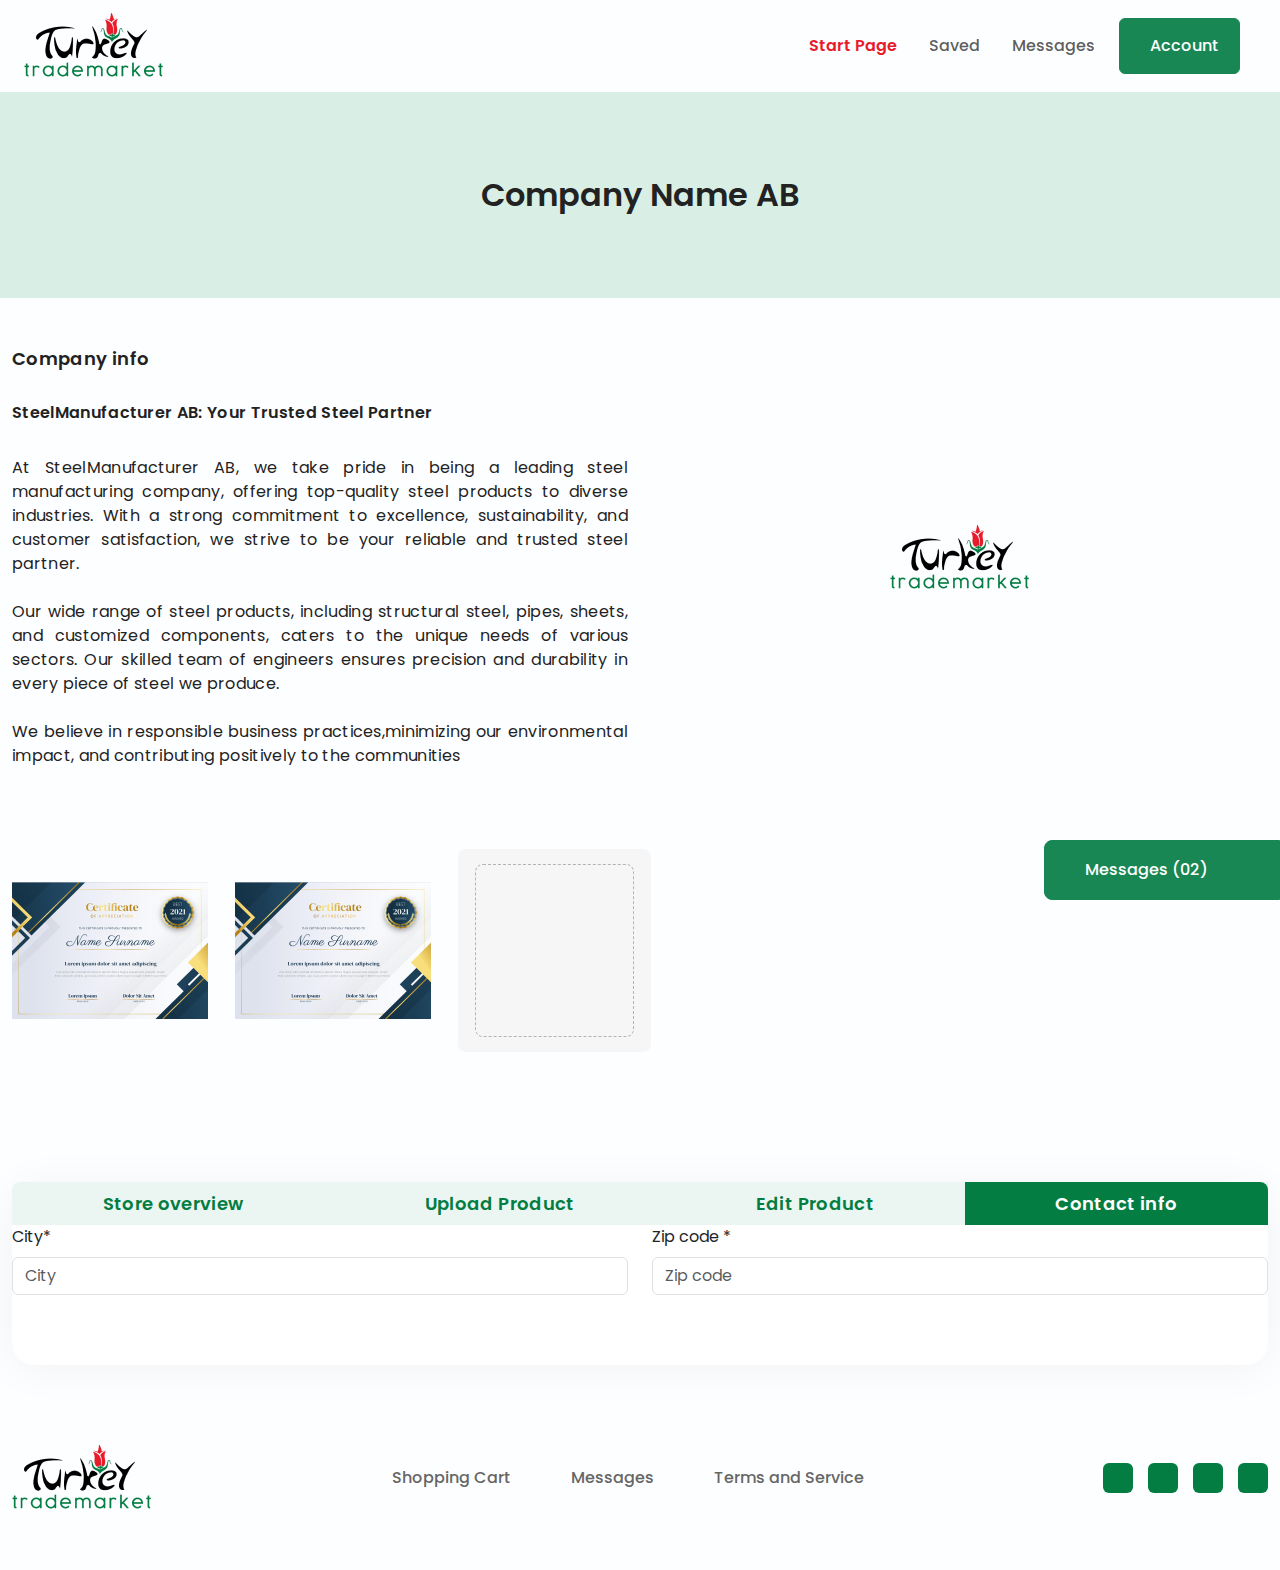
==== contact_info.html @ 6b0da34c "update" ====
<!DOCTYPE html>
<html lang="en">

<head>
    <meta charset="UTF-8">
    <meta name="viewport" content="width=device-width, initial-scale=1.0">
    <title>Turkey__Trademarket__Contact__Info</title>


    <link rel="preconnect" href="https://fonts.googleapis.com">
    <link rel="preconnect" href="https://fonts.gstatic.com" crossorigin>
    <link href="https://fonts.googleapis.com/css2?family=Poppins:wght@400;500;600;700;800;900&display=swap"
        rel="stylesheet">
    <link rel="stylesheet" href="https://cdnjs.cloudflare.com/ajax/libs/font-awesome/6.4.2/css/all.min.css"
        integrity="sha512-z3gLpd7yknf1YoNbCzqRKc4qyor8gaKU1qmn+CShxbuBusANI9QpRohGBreCFkKxLhei6S9CQXFEbbKuqLg0DA=="
        crossorigin="anonymous" referrerpolicy="no-referrer" />
    <link href="https://cdn.jsdelivr.net/npm/bootstrap@5.3.0/dist/css/bootstrap.min.css" rel="stylesheet">
    <link rel="stylesheet" href="./assets/css/contact_info.css">
    <link rel="stylesheet" href="./assets/css/responsive.css">

</head>

<body>
    <!-- Navbar Start Here-->
    <div class="navbar__section">
        <div class="container">
            <div class="navbar__area">
                <!-- bootstarp class -->
                <nav class="navbar navbar-expand-lg navbar-light bg-light">
                    <div class="container-fluid">
                        <a class="navbar-brand" href="./index.html"><img src="./assets/images/main__logo.png"
                                alt="logo"></a>

                        <button class="navbar-toggler" type="button" data-bs-toggle="collapse"
                            data-bs-target="#navbarSupportedContent" aria-controls="navbarSupportedContent"
                            aria-expanded="false" aria-label="Toggle navigation">
                            <span class="navbar-toggler-icon"></span>
                        </button>

                        <div class="collapse navbar-collapse" id="navbarSupportedContent">
                            <ul class="navbar-nav ms-auto me-3 mb-2 mb-lg-0 gap-3 align-items-center">
                                <li class="nav-item">
                                    <a class="nav-link" href="#"> <span style="color: #E61C2B; font-weight: 600;">Start
                                            Page</span> </a>
                                </li>

                                <li class="nav-item">
                                    <a class="nav-link" href="#"><i class="fa-solid fa-star"></i> Saved</a>
                                </li>
                                <li class="nav-item">
                                    <a class="nav-link" href="#"><i class="fa-solid fa-comment-dots"></i> Messages</a>
                                </li>

                                <li>
                                    <a class="btn btn-success account" href="#" type="button"><i
                                            class="fa-solid fa-user"></i> Account

                                    </a>

                                </li>
                            </ul>


                        </div>
                    </div>
                </nav>
            </div>
            <!-- bootstarp class -->
        </div>
    </div>
    </div>
    <!-- Navbar End Here-->

    <!-- Name Bar Start Here-->
    <div class="name__section">
        <div class="container">
            <div class="name__area">
                <h2 class="company">Company Name AB</h2>
            </div>
        </div>
    </div>
    </div>
    <!-- Name Bar End Here-->
    <!-- Comapany Info Start Here-->
    <div class="info__section">
        <div class="container">
            <div class="info__area">

                <div class="row align-items-center">
                        <div class="col-lg-6">
                            <h4 class="heading">Company info</h4>
                            <p class="sub-heading">SteelManufacturer AB: Your Trusted Steel Partner</p>
                            <p class="content">At SteelManufacturer AB, we take pride in being a leading steel manufacturing
                                company,
                                offering top-quality steel products to diverse industries. With a strong commitment to
                                excellence, sustainability, and customer satisfaction, we strive to be your reliable and
                                trusted steel partner.<br><br>

                                Our wide range of steel products, including structural steel, pipes,
                                sheets, and customized components, caters to the unique needs of various sectors. Our
                                skilled
                                team of engineers ensures precision and durability in every piece of steel we
                                produce.<br><br>

                                We believe in responsible business practices,minimizing our environmental impact, and
                                contributing positively to the communities</p>

                        </div>


                        <div class="col-lg-6">
                            <div class="text-center">
                            <a href="./index.html"><img class="" src="./assets/images/main__logo.png" alt="logo"></a>

                        </div>
                    </div>
                </div>      

                <div class="row align-items-center">
                            <div class="col-lg-6">
                                <ul class="certificate">
                                    <li><a href="#"><img src="./assets/images/cert.png" alt="certificate"></a></li>
                                    <li><a href="#"><img src="./assets/images/cert.png" alt="certificate"></a></li>
                                    <li class="image__input"> 
                                        <i class="fa-solid fa-plus"></i>
                                      <div class="dash__border"></div>
                                    </li>
        
                                </ul>
                            </div>

                                <div class="col-lg-6">
                                    <div class="video text-center">
                                        <!-- <a href=""><img class="" src="./assets/images/video.png" alt="video"></a> -->
                                        <iframe width="589" height="264" src="https://www.youtube.com/embed/cUraBWFuwyU?si=U3fPwH2gJ_i-Uu9b" title="YouTube video player" frameborder="0" allow="accelerometer; 
                                        autoplay; clipboard-write; encrypted-media; gyroscope; picture-in-picture; web-share" allowfullscreen></iframe>
            
                                    </div>
            
              
                        </div>

                </div>

              

                 


            </div>
        </div>
    </div>

    <!-- Comapany Info End Here-->


    <!-- product tab start -->
    <div class="tab__section">
        <div class="container">
            <div class="tab__area">

                <nav class="nav nav-pills flex-column flex-sm-row">
                    <a class="flex-sm-fill text-sm-center nav-link" href="#">Store overview</a>
                    <a class="flex-sm-fill text-sm-center nav-link" href="#">Upload Product</a>
                    <a class="flex-sm-fill text-sm-center nav-link" href="#">Edit Product</a>
                    <a class="flex-sm-fill text-sm-center nav-link active" aria-current="page">Contact info</a>

                  </nav>


                  <form>
                    <div class="row mb-3">
                        <div class="col">
                          <label for="City" class="form-label text__black">City<span class="star">*</span></label>
                          <input type="text" class="form-control" placeholder="City" id="City">
                        </div>
    
                        <div class="col">
                          <label for="Zip code" class="form-label text__black">Zip code <span class="star">*</span></label>
                          <input type="text" class="form-control" placeholder="Zip code" id="Zip code">
                        </div>
                      </div>
    
    












                  </form>



            </div>
        </div>
    </div>

    <!-- product tab end -->
    <footer>

        <div class="footer__section">
            <div class="container">
                <div class="footer__area">

                    <div class="footer__logo">
                        <img src="./assets/images/main__logo.png" alt="Pic">
                    </div>

                    <div class="footer__menu">
                        <a href="#">Shopping Cart</a>
                        <a href="#">Messages</a>
                        <a href="#">Terms and Service</a>
                    </div>

                    <div class="footer__social">
                        <a href="#"><i class="fa-brands fa-facebook-f"></i></a>
                        <a href="#"><i class="fa-brands fa-linkedin-in"></i></a>
                        <a href="#"><i class="fa-brands fa-youtube"></i></a>
                        <a href="#"><i class="fa-brands fa-instagram"></i></a>
                    </div>

                </div>
            </div>
        </div>


        <div class="footer__button">
            <div class="container">
                <div class="fixed__button">
                    <form class="d-flex">
                        <button class="btn btn-success custom ms-auto" type="link"><i
                                class="fa-solid fa-comment-dots"></i> Messages (02) </button>
                    </form>

                </div>


            </div>


        </div>



    </footer>





    <script src="https://cdn.jsdelivr.net/npm/@popperjs/core@2.9.2/dist/umd/popper.min.js"
        integrity="sha384-IQsoLXl5PILFhosVNubq5LC7Qb9DXgDA9i+tQ8Zj3iwWAwPtgFTxbJ8NT4GN1R8p"
        crossorigin="anonymous"></script>
    <script src="https://cdn.jsdelivr.net/npm/bootstrap@5.0.2/dist/js/bootstrap.min.js"
        integrity="sha384-cVKIPhGWiC2Al4u+LWgxfKTRIcfu0JTxR+EQDz/bgldoEyl4H0zUF0QKbrJ0EcQF"
        crossorigin="anonymous"></script>
    <script src="./assets/js/script.js"></script>
</body>

</html>
---- assets/css/contact_info.css ----
/* styles.css */

/* General Styles */

*{
    margin: 0;
    padding: 0;
    box-sizing: border-box;
    font-family: 'Poppins', sans-serif;
   
}

ul {
    padding: 0;
    margin: 0;
}

h1, h2, h3, h4, h5,h6,p{
    margin: 0;
}

li{
    list-style: none;
}

a {
    text-decoration: none;
}
body{
    background: #FDFEFF;


}

:root{
    --white : #fff;
}
/* General Styles End */


.container {
    max-width: 1440px;
} 
/* NAVBAR START */


.bg-light{
    --bs-bg-opacity: 0;
}
.collapse{
    color: #666;
    font-size: 16px;
    font-weight: 500;
    line-height: 18px;
}
.nav-item i{
    width: 20px;
    height: 20px;
}
.btn-success {
    color: #FFF;
    font-size: 16px;
    font-weight: 500;
    line-height: 18px; 
    padding: 18px 20px;

}
.btn-success:hover{
    background-color:#fff ;
    color:#037D41;
    border: 1px solid #037D41;

}

.account{
    display: inline-flex;
    padding: 18px 20px;
    align-items: center;
    gap: 10px;
}

/* NAVBAR END */

.name__section{
    padding: 84px 0;
    background-color:#D9EEE4;
}

.company{
    color: #222;
    text-align: center;
    font-size: 32px;
    font-weight: 600;
}
.info__section{
    margin: 50px 0 130px 0;
}
.heading {
    color: #222;
    font-size: 18px ;
    font-weight: 600;
    letter-spacing: 0.36px;
}
.sub-heading{
    color: #222;
    font-size: 16px;
    font-weight: 600;
    letter-spacing: 0.32px;
    padding: 31px 0;
    
}
.content{
    color: #222;
    font-size: 16px;
    font-weight: 400;
    letter-spacing: 0.32px;
    text-align: justify;
}
.certificate{
    display: flex;
    align-items: center;
    justify-content: space-between;
    gap: 27px;
    padding-top: 81px;
}
.image__input{
    border-radius: 8px;
    background:#F6F6F6;
    width: 193px;
    height: 203px;
    border-radius: 8px;
    padding: 15px 17px;
    position: relative;

}
.image__input i{
    position: absolute;
    top: 39%;
    left: 39%;
    font-size: 50px;
    color: gray;
}
.dash__border{
    border: 1px dashed #B2B4B3;
    width: 159px;
    height: 173px;
    border-radius: 8px;
}
.video iframe{
    border-radius: 8px;
}
/* TAB SECTION START */
.tab__section{
    border-radius: 8px;
}

.tab__area{
    background: #fff;
    border-radius: 8px;

}
.nav{
    background: #EBF6F2;
    width: 100%;
    border-radius: 8px 0 0 0;
}
.nav a{
    color: #037D41;
    font-family: Poppins;
    font-size: 18px;
    font-style: normal;
    font-weight: 600;
    line-height: normal;
    letter-spacing: 0.36px;
    

}
.nav a:hover{
    color: #fff;
    background-color: #037D41;
    border-radius: 0 !important;
}
.nav-pills .nav-link{
    border-radius: 8px 0 0 0 ;
   
}


.nav-pills .nav-link.active,.nav-pills .show>.nav-link.nav-pills .show>.nav-link{
    background-color: #037D41;
    border-radius:  0 8px 0 0;

}

.product__parent{
    padding: 54px 44px;
}
.tab__area{
    border-radius: 22px;
    background: #FFF;
    box-shadow: 0px 4px 44px 0px rgba(0, 0, 0, 0.05);
    margin: 80px 0px;
    padding-bottom: 54px;
    align-items: center;
    justify-content: center;

}

/* FOOTER SECTION START */

.footer__section{
    margin-bottom: 59px;
}
.footer__area{
    display: flex;
    align-items: center;
    justify-content: space-between;
}
.footer__menu{
    display: flex;
    gap: 60px;

}
.footer__social {
    display: flex;
    gap: 15px;
}


.footer__menu a{
    color: #666;
    font-size: 16px;
    font-weight: 500;
}

.footer__social a{
    background-color: #037D41;
    color: #FFF;
    width: 30px;
    height: 30px;
    border-radius: 6px;
    display: flex;
    align-items: center;
    justify-content: center;


}


.fixed__button{
    position: fixed;
    bottom: 0;
    right: 0;
}
.custom{
    border-radius: 8px 0px 0px 8px;
    padding: 20px 71px 20px 40px;

}
/* FOOTER SECTION END */
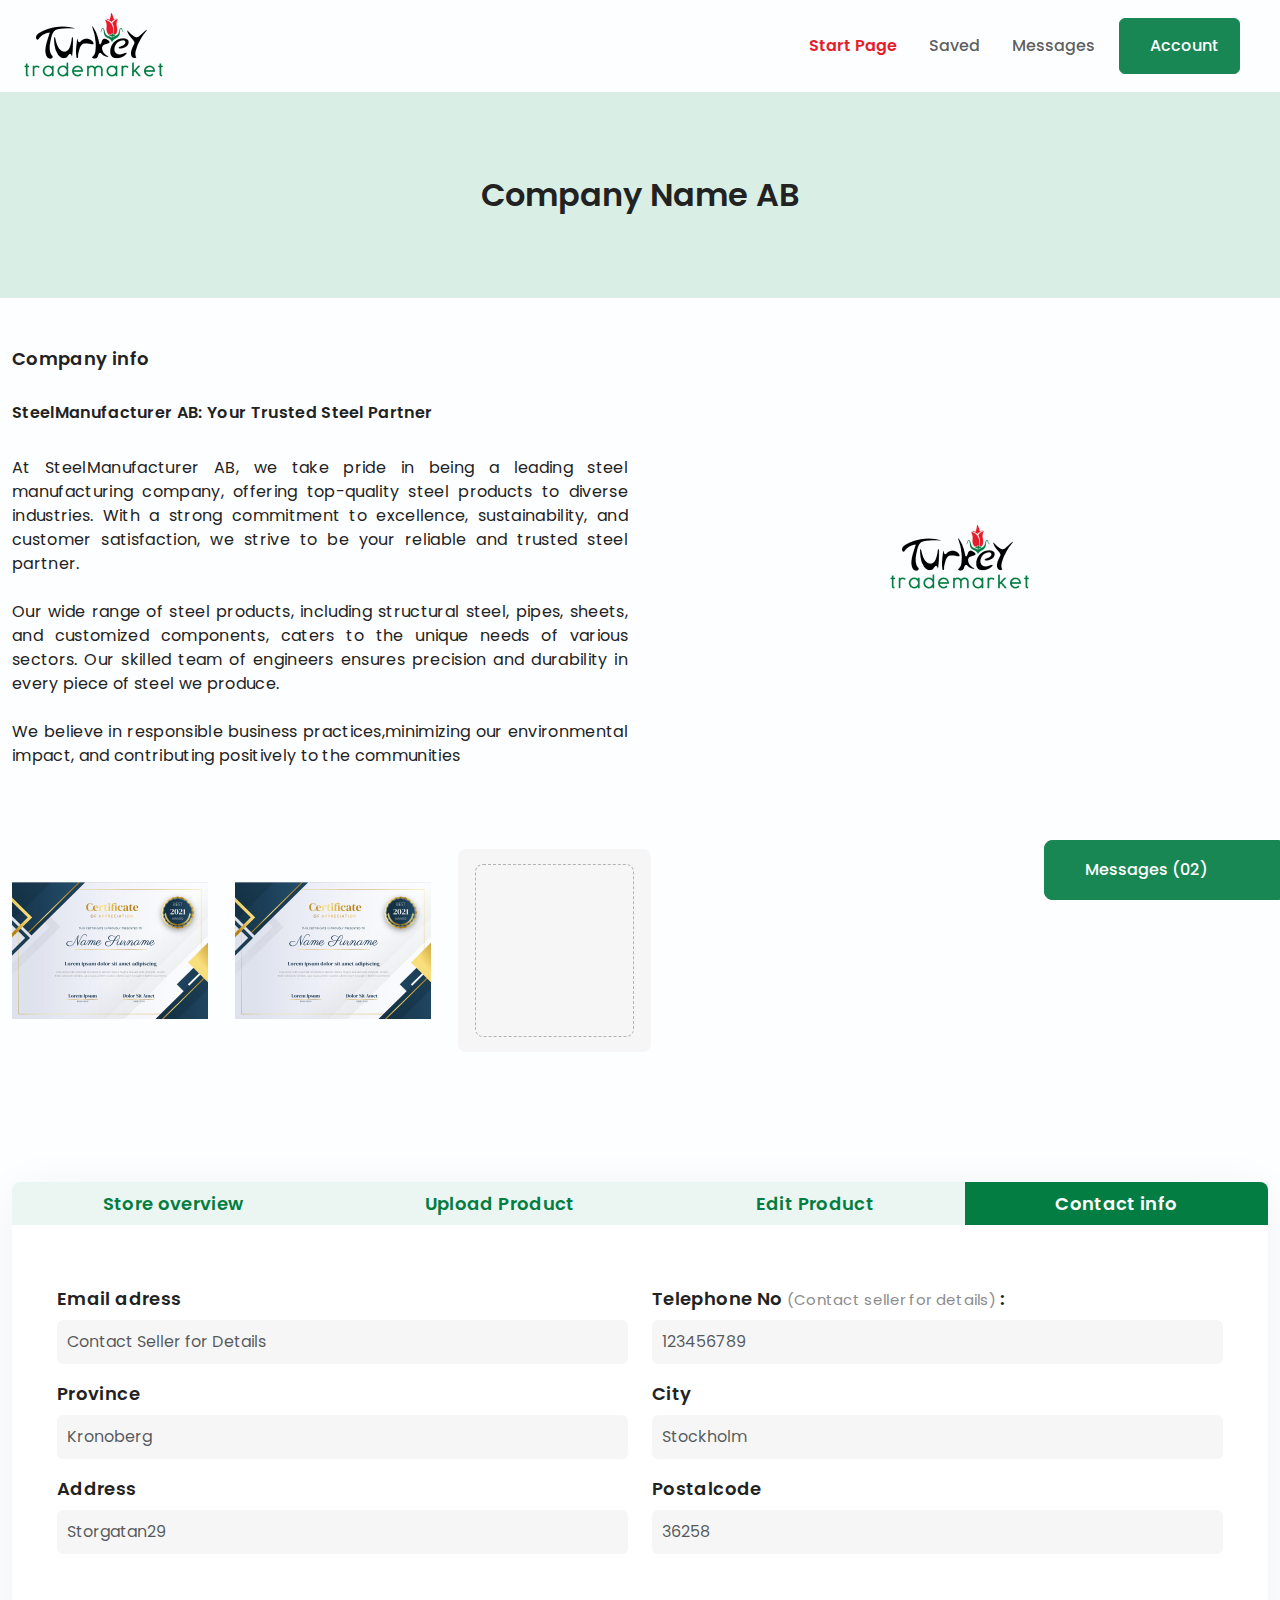
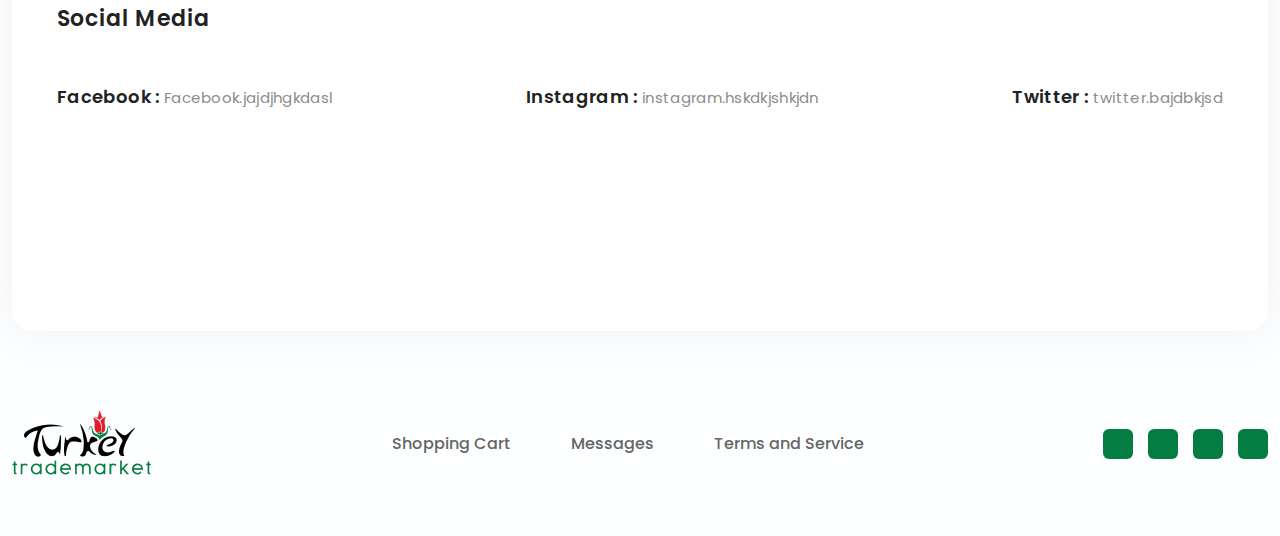
==== commit a1fadd1f: "update" ====
--- a/contact_info.html
+++ b/contact_info.html
@@ -168,18 +168,54 @@
                   </nav>
 
 
-                  <form>
+                  <form class="form__contact">
                     <div class="row mb-3">
                         <div class="col">
-                          <label for="City" class="form-label text__black">City<span class="star">*</span></label>
-                          <input type="text" class="form-control" placeholder="City" id="City">
-                        </div>
-    
-                        <div class="col">
-                          <label for="Zip code" class="form-label text__black">Zip code <span class="star">*</span></label>
-                          <input type="text" class="form-control" placeholder="Zip code" id="Zip code">
+                          <label for="Email" class="form-label text__black">Email adress</label>
+                          <input type="text" class="form-control" placeholder="Contact Seller for Details" id="Email">
+                        </div>
+    
+                        <div class="col">
+                          <label for="phone" class="form-label text__black">Telephone No  <span class="sub__text">(Contact seller for details)</span> : </label>
+                          <input type="number" class="form-control" placeholder="123456789" id="phone">
                         </div>
                       </div>
+
+
+                      <div class="row mb-3">
+                        <div class="col">
+                          <label for="Province" class="form-label text__black">Province</label>
+                          <input type="text" class="form-control" placeholder="Kronoberg" id="Province">
+                        </div>
+    
+                        <div class="col">
+                          <label for="City" class="form-label text__black">City</label>
+                          <input type="text" class="form-control" placeholder="Stockholm" id="City">
+                        </div>
+                      </div>
+
+                      <div class="row mb-5">
+                        <div class="col">
+                          <label for="Address" class="form-label text__black">Address</label>
+                          <input type="text" class="form-control" placeholder="Storgatan29" id="Address">
+                        </div>
+    
+                        <div class="col">
+                          <label for="Postalcode" class="form-label text__black">Postalcode</label>
+                          <input type="text" class="form-control" placeholder="36258" id="Postalcode">
+                        </div>
+                      </div>
+
+                      <p class="social__text">Social Media</p>
+                      <div class="social__media">
+                        <p class="text__black">Facebook     :  <span class="sub__text">Facebook.jajdjhgkdasl</span> </p>
+                        <p class="text__black">Instagram    :   <span class="sub__text">instagram.hskdkjshkjdn</span> </p>
+                        <p class="text__black">Twitter      :   <span class="sub__text">twitter.bajdbkjsd </span> </p>
+
+                      </div>
+
+
+
     
     
 
--- a/assets/css/contact_info.css
+++ b/assets/css/contact_info.css
@@ -205,6 +205,39 @@
     justify-content: center;
 
 }
+.form__contact{
+    margin: 60px 0 167px 0;
+    padding: 0 45px;
+}
+.text__black {
+    color: #222;
+    font-size: 18px;
+    font-weight: 600;
+    letter-spacing: 0.36px;
+}
+.form-control {
+    padding: 10px;
+    background-color: #F6F6F6;
+    border: none;
+}
+.sub__text{
+    color: #8C8C8C;
+    font-size: 15px;
+    font-weight: 400;
+    letter-spacing: 0.3px;
+}
+.social__text{
+    color:#222;
+    font-size: 22px;
+    font-weight: 600;
+    letter-spacing: 0.44px;
+    margin-bottom: 48px;
+}
+.social__media{
+    display: flex;
+    align-items: center;
+    justify-content: space-between;
+}
 
 /* FOOTER SECTION START */
 
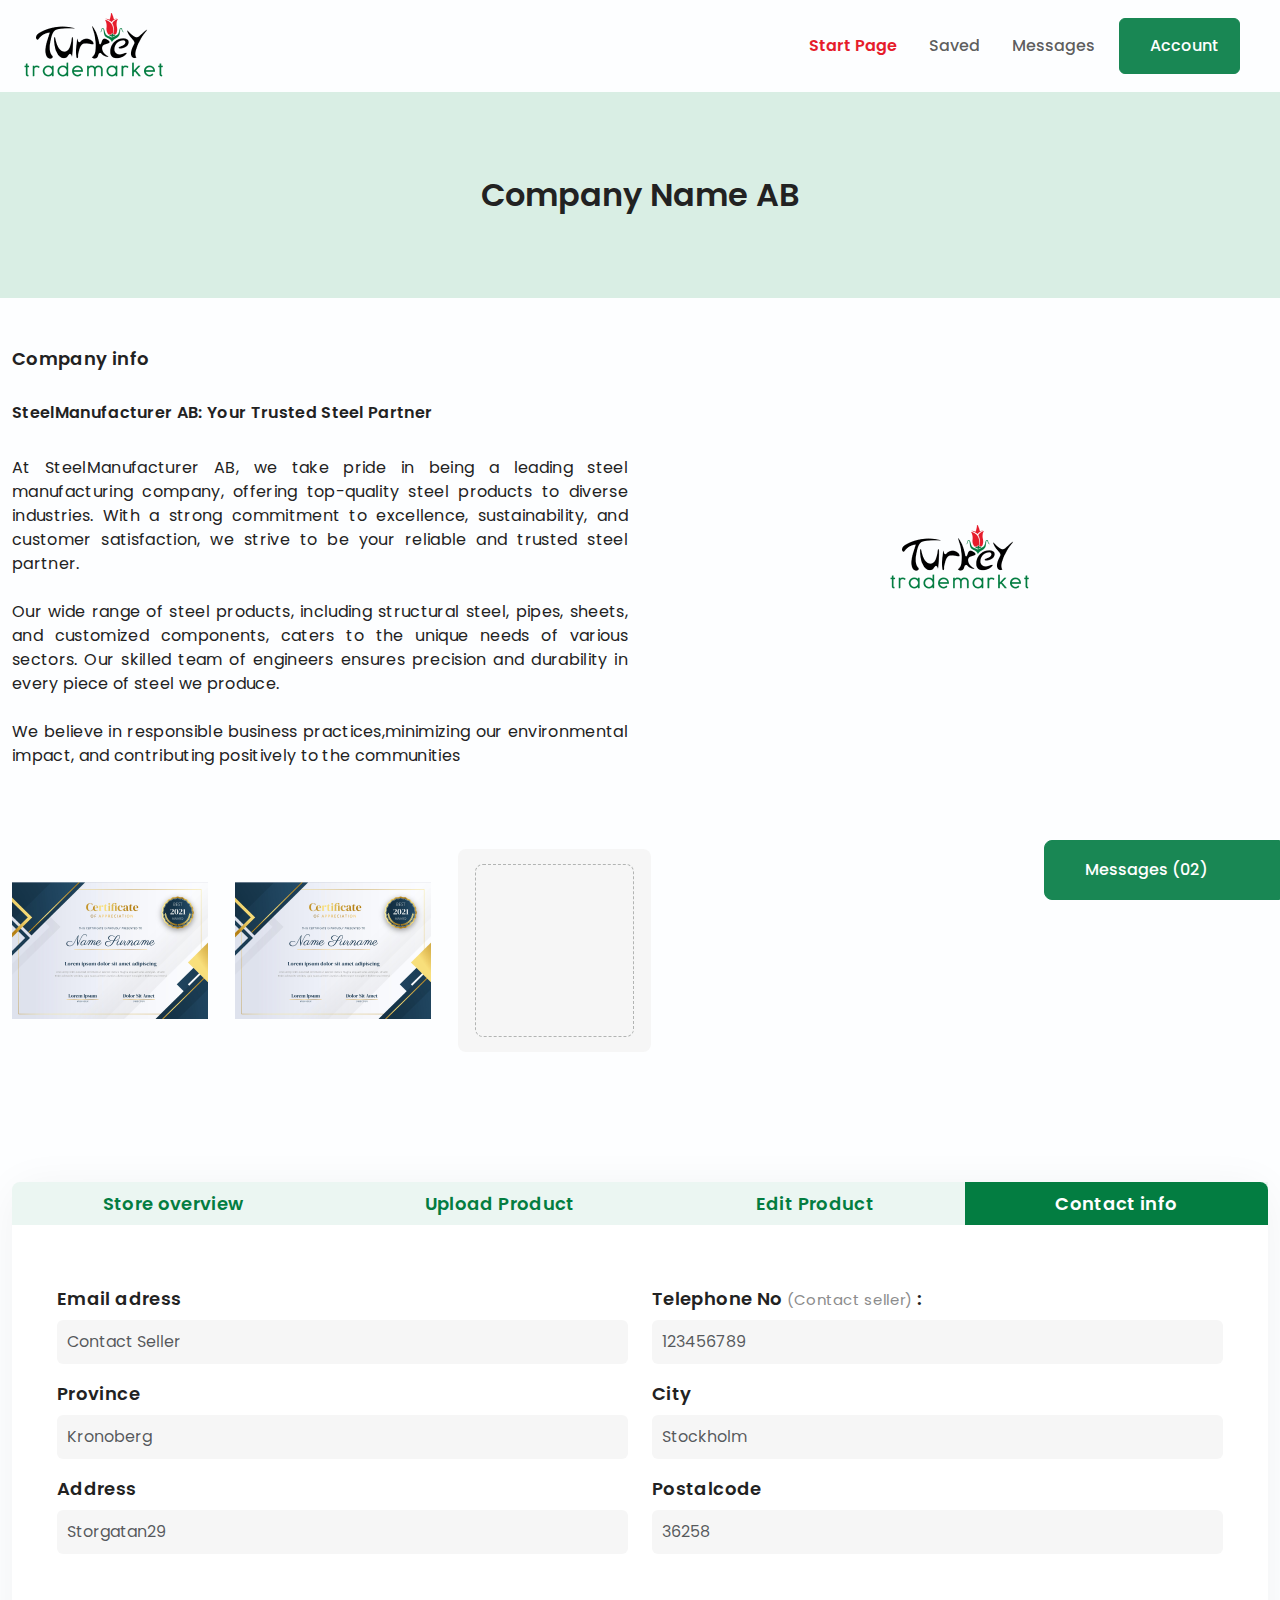
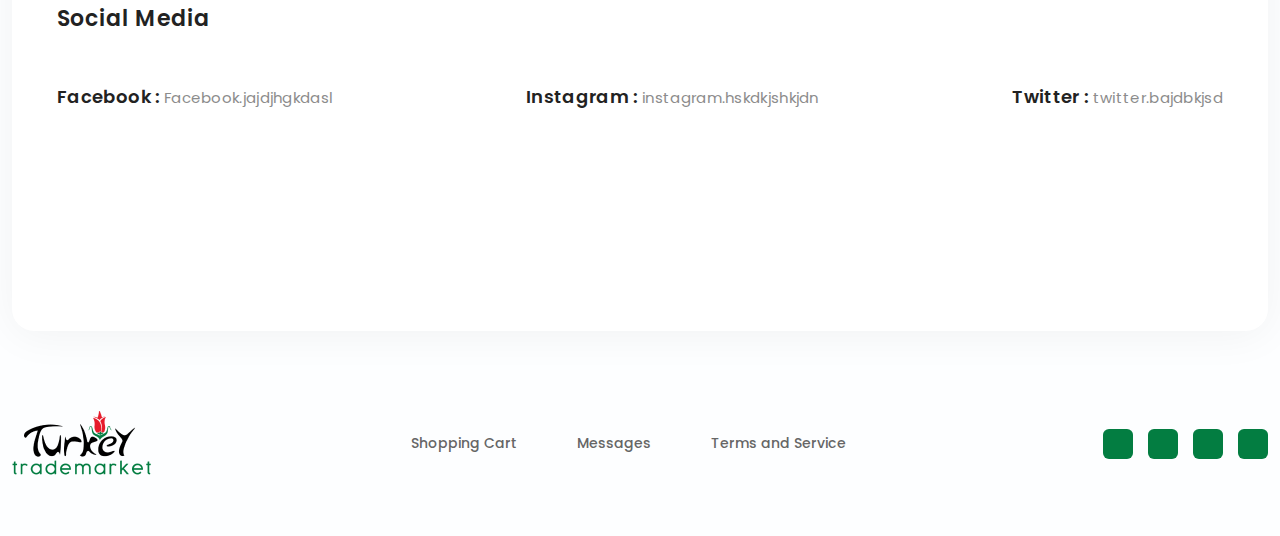
==== commit ecb9ca5a: "final update" ====
--- a/contact_info.html
+++ b/contact_info.html
@@ -52,7 +52,7 @@
                                 </li>
 
                                 <li>
-                                    <a class="btn btn-success account" href="#" type="button"><i
+                                    <a class="btn btn-success account" href="./login.html" type="button"><i
                                             class="fa-solid fa-user"></i> Account
 
                                     </a>
@@ -132,7 +132,7 @@
                                 <div class="col-lg-6">
                                     <div class="video text-center">
                                         <!-- <a href=""><img class="" src="./assets/images/video.png" alt="video"></a> -->
-                                        <iframe width="589" height="264" src="https://www.youtube.com/embed/cUraBWFuwyU?si=U3fPwH2gJ_i-Uu9b" title="YouTube video player" frameborder="0" allow="accelerometer; 
+                                        <iframe width="100%" height="264" src="https://www.youtube.com/embed/cUraBWFuwyU?si=U3fPwH2gJ_i-Uu9b" title="YouTube video player" frameborder="0" allow="accelerometer; 
                                         autoplay; clipboard-write; encrypted-media; gyroscope; picture-in-picture; web-share" allowfullscreen></iframe>
             
                                     </div>
@@ -170,37 +170,37 @@
 
                   <form class="form__contact">
                     <div class="row mb-3">
-                        <div class="col">
+                        <div class="col-lg-6 col-12">
                           <label for="Email" class="form-label text__black">Email adress</label>
-                          <input type="text" class="form-control" placeholder="Contact Seller for Details" id="Email">
-                        </div>
-    
-                        <div class="col">
-                          <label for="phone" class="form-label text__black">Telephone No  <span class="sub__text">(Contact seller for details)</span> : </label>
+                          <input type="text" class="form-control" placeholder="Contact Seller" id="Email">
+                        </div>
+    
+                        <div class="col-lg-6 col-12">
+                          <label for="phone" class="form-label text__black">Telephone No  <span class="sub__text">(Contact seller)</span> : </label>
                           <input type="number" class="form-control" placeholder="123456789" id="phone">
                         </div>
                       </div>
 
 
                       <div class="row mb-3">
-                        <div class="col">
+                        <div class="col-lg-6 col-12">
                           <label for="Province" class="form-label text__black">Province</label>
                           <input type="text" class="form-control" placeholder="Kronoberg" id="Province">
                         </div>
     
-                        <div class="col">
+                        <div class="col-lg-6 col-12">
                           <label for="City" class="form-label text__black">City</label>
                           <input type="text" class="form-control" placeholder="Stockholm" id="City">
                         </div>
                       </div>
 
                       <div class="row mb-5">
-                        <div class="col">
+                        <div class="col-lg-6 col-12">
                           <label for="Address" class="form-label text__black">Address</label>
                           <input type="text" class="form-control" placeholder="Storgatan29" id="Address">
                         </div>
     
-                        <div class="col">
+                        <div class="col-lg-6 col-12">
                           <label for="Postalcode" class="form-label text__black">Postalcode</label>
                           <input type="text" class="form-control" placeholder="36258" id="Postalcode">
                         </div>
@@ -244,49 +244,48 @@
         <div class="footer__section">
             <div class="container">
                 <div class="footer__area">
-
+    
                     <div class="footer__logo">
                         <img src="./assets/images/main__logo.png" alt="Pic">
                     </div>
-
+    
                     <div class="footer__menu">
                         <a href="#">Shopping Cart</a>
                         <a href="#">Messages</a>
                         <a href="#">Terms and Service</a>
                     </div>
-
+    
                     <div class="footer__social">
                         <a href="#"><i class="fa-brands fa-facebook-f"></i></a>
                         <a href="#"><i class="fa-brands fa-linkedin-in"></i></a>
                         <a href="#"><i class="fa-brands fa-youtube"></i></a>
                         <a href="#"><i class="fa-brands fa-instagram"></i></a>
                     </div>
-
+    
                 </div>
             </div>
         </div>
-
-
+    
+                       
         <div class="footer__button">
             <div class="container">
                 <div class="fixed__button">
                     <form class="d-flex">
-                        <button class="btn btn-success custom ms-auto" type="link"><i
-                                class="fa-solid fa-comment-dots"></i> Messages (02) </button>
+                        <button class="btn btn-success custom ms-auto" type="link"><i class="fa-solid fa-comment-dots"></i>   Messages (02)   </button>
                     </form>
-
+        
                 </div>
-
-
-            </div>
-
-
-        </div>
-
-
-
+        
+    
+            </div>
+        
+    
+        </div>
+    
+    
+    
     </footer>
-
+        
 
 
 
--- a/assets/css/contact_info.css
+++ b/assets/css/contact_info.css
@@ -262,7 +262,7 @@
 
 .footer__menu a{
     color: #666;
-    font-size: 16px;
+    font-size: 14px;
     font-weight: 500;
 }
 
--- a/assets/css/responsive.css
+++ b/assets/css/responsive.css
@@ -0,0 +1,168 @@
+
+
+@media screen and (max-width: 1024px){
+    .seller__hero {
+        margin: 90px 0 90px 0;
+    }
+}
+
+
+@media screen and (max-width: 768px){
+    .footer__area{
+    flex-direction: column;
+    gap: 30px;
+}
+.certificate {
+    padding: 35px 0;
+}
+.logo{
+    padding-top: 25px;
+}
+.tab__area{
+    margin: 0;
+}
+.info__section{
+    margin: 50px 0 90px 0;
+}
+}
+
+@media screen and (max-width: 425px){
+.footer__menu{
+    gap: 30px;   
+}
+.form__section form{
+    width: 90%;
+}
+.text__black{
+    font-size: 14px;
+}
+.text__green {
+    font-size: 14px;
+
+}
+.BG__image img{
+    height: unset;
+}
+.form__section{
+    height: unset;
+}
+.input-group{
+    width: 90%;
+}
+.footer__section {
+    margin-bottom: 85px;
+}
+.product__area{
+    padding: 0 20px;
+}
+.card {
+    margin-bottom: 40px;
+}
+.button__parent {
+    padding-bottom: 35px;
+    flex-direction: column;
+    gap: 15px;
+    width: 100%;
+}
+.custom__input {
+    padding: 10px;
+    width: 50px;
+    height: 50px;
+}
+.modal-body p{
+    font-size: 22px;
+}
+.modal__email {
+    font-size: 24px;
+}
+.code {
+    margin: 20px 0 15px 0;
+}
+.btn-primary{
+    margin-top: 0;
+    margin-bottom: 20px;
+}
+.svg {
+    width: 60;
+    height: 60;
+    
+}
+.modal-body p{
+    padding-bottom: 15px;
+}
+.seller__area{
+    text-align: center;
+    margin-top: 30px;
+}
+.seller__hero {
+    margin: 50px 0 40px 0;
+}
+.seller__content{
+    padding: 0 10px;
+    font-size: 16px;
+}
+.card_parent{
+    
+    padding-top: 30px;
+}
+.social__media{
+    flex-direction: column;
+    align-items: start;
+    gap: 10px;
+}
+.form__contact {
+    margin: 40px 0;
+}
+.certificate{
+    flex-direction: column;
+}
+.info__area {
+    padding: 0 10px;
+}
+.content{
+    font-size: 14px;
+}
+.nav-pills .nav-link.active{
+    border-radius: 8px 8px 0 0;
+
+}
+.parent {
+    padding: 50px 15px;
+}
+.prduct_heading {
+    padding-top: 20px;
+    font-size: 22px;
+}
+.sub_heading {
+    font-size: 20px;
+}
+.description {
+    font-size: 16px;
+    line-height: 14px;
+}
+.another__text{
+    font-size: 14px;
+}
+.form-check{
+    align-items: start;
+}
+.info__section{
+    padding: 0 20px;
+}
+.tab__section{
+    padding: 0 20px;
+}
+}
+
+
+@media screen and (max-width: 375px){
+    .footer__menu{
+        flex-direction: column;
+        gap: 10px;
+        
+}
+
+.button__parent {
+    width: 100%;
+}
+}